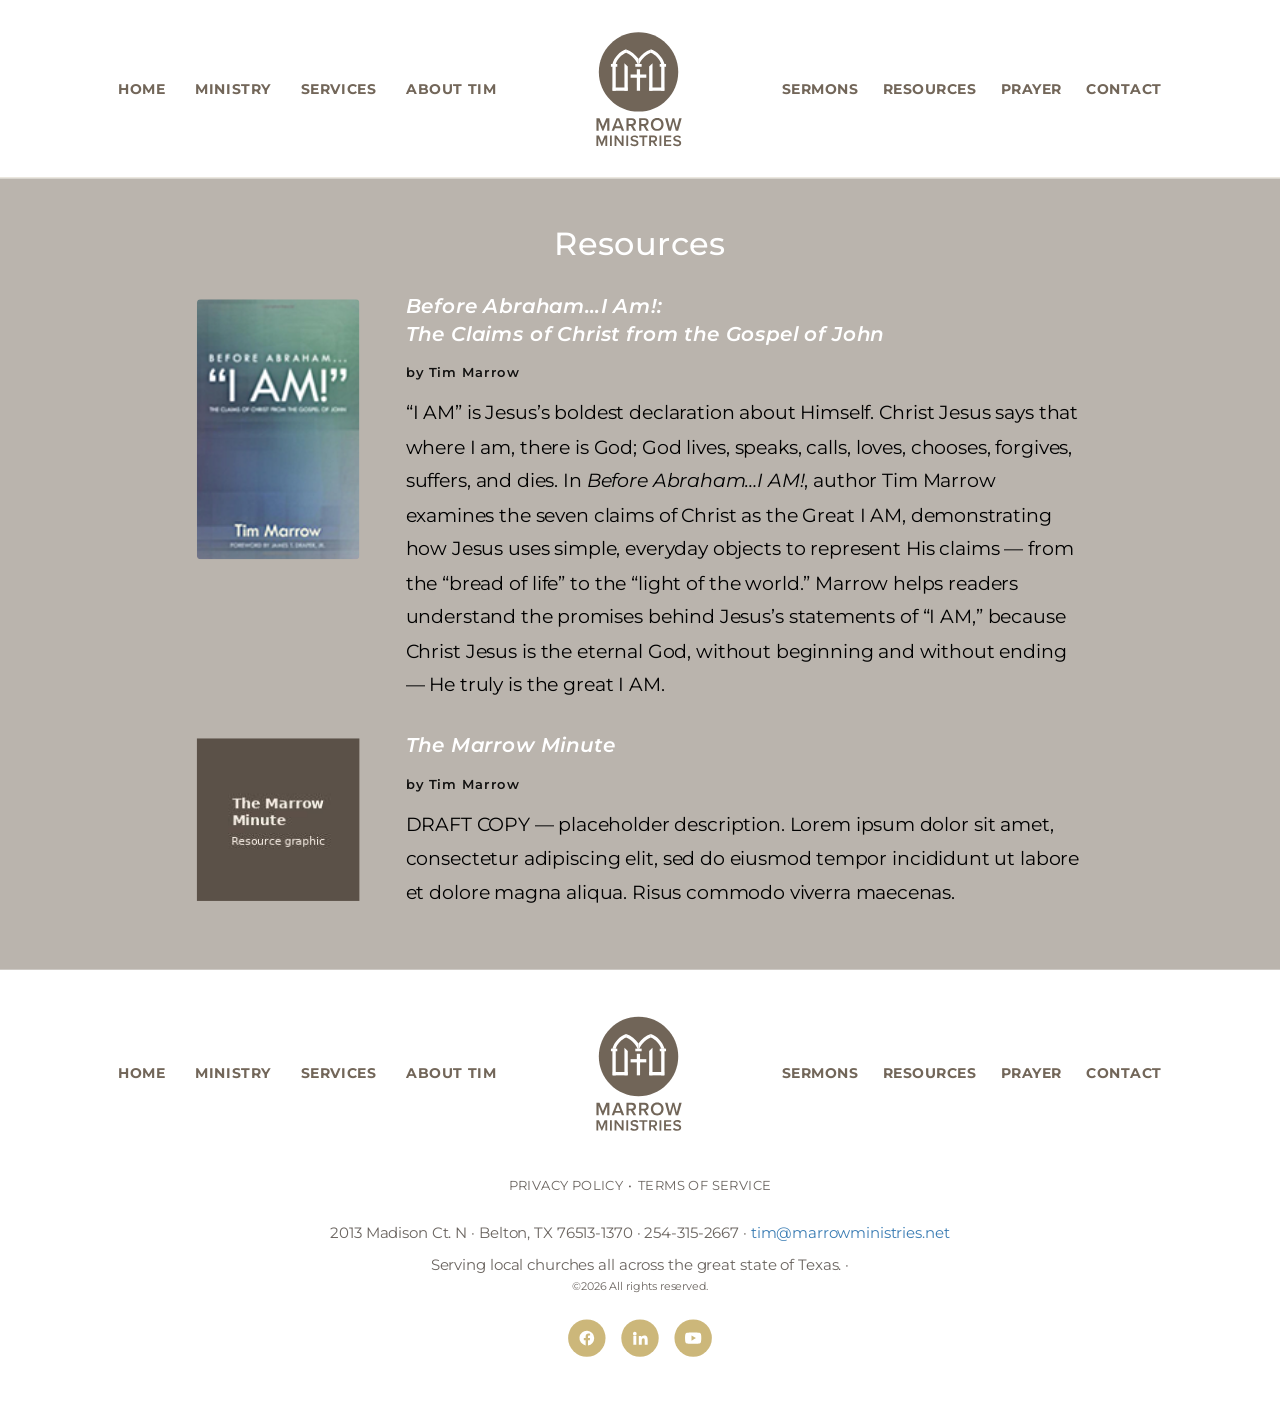
==== resources.html @ bd13e9b0 "Initial commit" ====
<!DOCTYPE html>
<html lang="en">
<head>
  <meta charset="UTF-8">
  <meta name="viewport" content="width=device-width, initial-scale=1.0">

  <!-- ==========================================================
       SEO: Title & meta description
       DRAFT — refine once Dr. Marrow's copy revisions are in hand
       ========================================================== -->
  <title>Resources | Marrow Ministries</title>
  <meta name="description" content="Books and teaching resources from Dr. Tim Marrow, including Before Abraham...I AM!: The Claims of Christ from the Gospel of John.">
  <link rel="canonical" href="https://www.marrowministries.net/resources.html">

  <!-- Open Graph / social sharing -->
  <meta property="og:type" content="website">
  <meta property="og:title" content="Resources | Marrow Ministries">
  <meta property="og:description" content="Books and teaching resources from Dr. Tim Marrow, including Before Abraham...I AM!: The Claims of Christ from the Gospel of John.">
  <meta property="og:url" content="https://www.marrowministries.net/resources.html">
  <meta property="og:image" content="https://www.marrowministries.net/images/hero-bg.jpg">
  <meta property="og:locale" content="en_US">
  <meta name="twitter:card" content="summary_large_image">

  <!-- Favicons -->
  <link rel="icon" href="images/favicon-32.png" sizes="32x32" type="image/png">
  <link rel="icon" href="images/favicon-16.png" sizes="16x16" type="image/png">
  <link rel="apple-touch-icon" href="images/apple-touch-icon.png">
  <link rel="icon" href="images/favicon-512.png" sizes="512x512" type="image/png">

  <!-- Fonts -->
  <link rel="preconnect" href="https://fonts.googleapis.com">
  <link rel="preconnect" href="https://fonts.gstatic.com" crossorigin>
  <link href="https://fonts.googleapis.com/css2?family=Montserrat:ital,wght@0,400;0,500;0,600;0,700;0,800;1,400;1,500;1,600&display=swap" rel="stylesheet">

  <link rel="stylesheet" href="css/styles.css">
</head>
<body>

  <a class="skip-link" href="#main-content">Skip to main content</a>

  <div id="scale-outer">
  <div id="scale-inner">

  <!-- ==========================================================
       Header / Navigation
       ========================================================== -->
  <header class="site-header">
    <div class="header-inner">
      <nav class="primary-nav nav-left" aria-label="Primary navigation">
        <ul class="nav-list nav-list-left">
          <li><a href="index.html#main-content">Home</a></li>
          <li><a href="index.html#ministry">Ministry</a></li>
          <li><a href="index.html#services">Services</a></li>
          <li><a href="index.html#about-tim">About Tim</a></li>
        </ul>
      </nav>

      <a href="index.html" class="logo" aria-label="Marrow Ministries home">
        <img src="images/logo-mark.svg" alt="Marrow Ministries logo" width="90" height="120">
      </a>

      <nav class="primary-nav nav-right" aria-label="Secondary navigation">
        <ul class="nav-list nav-list-right">
          <li><a href="sermons.html">Sermons</a></li>
          <li><a href="resources.html" aria-current="page">Resources</a></li>
          <li><a href="index.html#prayer">Prayer</a></li>
          <li><a href="index.html#contact">Contact</a></li>
        </ul>
      </nav>

      <button class="hamburger" id="menuToggle" aria-label="Open menu" aria-expanded="false" aria-controls="mobileNav">
        <span></span><span></span><span></span>
      </button>
    </div>

    <nav class="mobile-nav" id="mobileNav" aria-label="Mobile navigation">
      <a href="index.html#main-content">Home</a>
      <a href="index.html#ministry">Ministry</a>
      <a href="index.html#services">Services</a>
      <a href="index.html#about-tim">About Tim</a>
      <a href="sermons.html">Sermons</a>
      <a href="resources.html">Resources</a>
      <a href="index.html#prayer">Prayer</a>
      <a href="index.html#contact">Contact</a>
    </nav>
  </header>

  <main id="main-content">

    <!-- ==========================================================
         Resources Archive
         ========================================================== -->
    <section class="resources">
      <div class="container">
        <h1>Resources</h1>

        <div class="resource-list">
          <article class="resource-item">
            <img src="images/resource-before-abraham.png" alt="Book cover for Before Abraham...I AM! The Claims of Christ from the Gospel of John by Tim Marrow" width="165" height="264" class="resource-item-book">
            <div>
              <h3>Before Abraham&hellip;I Am!:<br>The Claims of Christ from the Gospel of John</h3>
              <p class="resource-author">by Tim Marrow</p>
              <p>&ldquo;I AM&rdquo; is Jesus&rsquo;s boldest declaration about Himself. Christ Jesus says that where I am, there is God; God lives, speaks, calls, loves, chooses, forgives, suffers, and dies. In <em>Before Abraham&hellip;I AM!</em>, author Tim Marrow examines the seven claims of Christ as the Great I AM, demonstrating how Jesus uses simple, everyday objects to represent His claims &mdash; from the &ldquo;bread of life&rdquo; to the &ldquo;light of the world.&rdquo; Marrow helps readers understand the promises behind Jesus&rsquo;s statements of &ldquo;I AM,&rdquo; because Christ Jesus is the eternal God, without beginning and without ending &mdash; He truly is the great I AM.</p>
            </div>
          </article>

          <article class="resource-item">
            <img src="images/resource-marrow-minute.jpg" alt="Placeholder graphic — The Marrow Minute resource series" width="165" height="165" class="resource-item-square">
            <div>
              <h3>The Marrow Minute</h3>
              <p class="resource-author">by Tim Marrow</p>
              <p>DRAFT COPY &mdash; placeholder description. Lorem ipsum dolor sit amet, consectetur adipiscing elit, sed do eiusmod tempor incididunt ut labore et dolore magna aliqua. Risus commodo viverra maecenas.</p>
            </div>
          </article>
        </div>
      </div>
    </section>

  </main>

  <!-- ==========================================================
       Footer
       ========================================================== -->
  <footer class="site-footer">
    <div class="footer-inner">
      <nav class="primary-nav nav-left" aria-label="Footer primary navigation">
        <ul class="nav-list nav-list-left">
          <li><a href="index.html#main-content">Home</a></li>
          <li><a href="index.html#ministry">Ministry</a></li>
          <li><a href="index.html#services">Services</a></li>
          <li><a href="index.html#about-tim">About Tim</a></li>
        </ul>
      </nav>

      <a href="index.html" class="logo" aria-label="Marrow Ministries home">
        <img src="images/logo-mark.svg" alt="Marrow Ministries logo" width="90" height="120">
      </a>

      <button class="hamburger footer-hamburger" aria-label="Open menu" aria-expanded="false" aria-controls="mobileNav">
        <span></span><span></span><span></span>
      </button>

      <nav class="primary-nav nav-right" aria-label="Footer secondary navigation">
        <ul class="nav-list nav-list-right">
          <li><a href="sermons.html">Sermons</a></li>
          <li><a href="resources.html" aria-current="page">Resources</a></li>
          <li><a href="index.html#prayer">Prayer</a></li>
          <li><a href="index.html#contact">Contact</a></li>
        </ul>
      </nav>
    </div>

    <div class="footer-legal">
      <a href="privacy-policy.html">Privacy Policy</a>
      <a href="terms-of-service.html">Terms of Service</a>
    </div>

    <p class="footer-address">2013 Madison Ct. N &middot; Belton, TX 76513-1370 &middot; 254-315-2667 &middot; <a href="mailto:tim@marrowministries.net">tim@marrowministries.net</a></p>
    <p class="footer-tagline">Serving local churches all across the great state of Texas. &middot; <span class="footer-copyright">&copy;2026 All rights reserved.</span></p>

    <div class="footer-social">
      <a href="#" aria-label="Marrow Ministries on Facebook">
        <svg viewBox="0 0 24 24" aria-hidden="true"><path d="M22 12a10 10 0 1 0-11.6 9.9v-7H7.9V12h2.5V9.8c0-2.5 1.5-3.9 3.8-3.9 1.1 0 2.2.2 2.2.2v2.4h-1.2c-1.2 0-1.6.8-1.6 1.6V12h2.8l-.4 2.9h-2.4v7A10 10 0 0 0 22 12Z"/></svg>
      </a>
      <a href="#" aria-label="Marrow Ministries on LinkedIn">
        <svg viewBox="0 0 24 24" aria-hidden="true"><path d="M4.98 3.5a2.5 2.5 0 1 1 0 5 2.5 2.5 0 0 1 0-5ZM3 9h4v12H3V9Zm7 0h3.8v1.7h.05c.53-1 1.83-2.05 3.77-2.05 4.03 0 4.78 2.66 4.78 6.12V21h-4v-5.6c0-1.34-.02-3.06-1.87-3.06-1.87 0-2.15 1.46-2.15 2.96V21h-4V9Z"/></svg>
      </a>
      <a href="#" aria-label="Marrow Ministries on YouTube">
        <svg viewBox="0 0 24 24" aria-hidden="true"><path d="M23 12s0-3.5-.45-5.15a2.9 2.9 0 0 0-2-2.05C18.9 4.3 12 4.3 12 4.3s-6.9 0-8.55.5a2.9 2.9 0 0 0-2 2.05C1 8.5 1 12 1 12s0 3.5.45 5.15c.25 1 1 1.75 2 2.05 1.65.5 8.55.5 8.55.5s6.9 0 8.55-.5a2.9 2.9 0 0 0 2-2.05C23 15.5 23 12 23 12ZM9.75 15.5v-7l6 3.5-6 3.5Z"/></svg>
      </a>
    </div>
  </footer>

  </div>
  </div>

  <script src="js/script.js"></script>
</body>
</html>
---- css/styles.css ----
/* ==========================================================================
   Marrow Ministries — Stylesheet
   Design tokens pulled from client-approved creative mockup
   ========================================================================== */

:root {
  /* Color palette — exact hex values extracted from client PSD */
  --color-white: #ffffff;
  --color-gold: #ccb77a;           /* Mission / Bio / Prayer / Contact backgrounds */
  --color-gold-dark: #b39f66;      /* hover state, derived */
  --color-taupe-dark: #9c948a;     /* Scripture quote banner background */
  --color-taupe-light: #bab4ad;    /* Resources section background */
  --color-brown: #726659;          /* Nav text, headings, logo (named "BRAND COLOR" in PSD) */
  --color-brown-dark: #574d42;     /* derived darker shade for headings/hover */
  --color-text: #3a3530;
  --color-text-muted: #6b6560;
  --color-text-on-dark: #f5f2ec;
  --color-link: #3b7db4;
  --color-border: #e6e0d6;

  /* Typography */
  --font-display: 'Montserrat', 'Helvetica Neue', Arial, sans-serif;
  --font-body: 'Montserrat', 'Helvetica Neue', Arial, sans-serif;

  /* Spacing scale */
  --space-xs: 0.5rem;
  --space-sm: 1rem;
  --space-md: 1.5rem;
  --space-lg: 2.5rem;
  --space-xl: 4rem;
  --space-2xl: 6rem;

  /* Layout */
  --max-width: 1300px; /* matches PSD canvas width exactly — all measurements map 1:1 */
  --radius-sm: 4px;
  --radius-md: 8px;
}

/* ==========================================================================
   Reset & Base
   ========================================================================== */

*, *::before, *::after {
  box-sizing: border-box;
}

html {
  scroll-behavior: smooth;
}

@media (prefers-reduced-motion: reduce) {
  html {
    scroll-behavior: auto;
  }
  *, *::before, *::after {
    animation-duration: 0.01ms !important;
    animation-iteration-count: 1 !important;
    transition-duration: 0.01ms !important;
  }
}

body {
  margin: 0;
  font-family: var(--font-body);
  color: var(--color-text);
  background-color: var(--color-cream);
  line-height: 1.65;
  -webkit-font-smoothing: antialiased;
}

/* ==========================================================================
   PDF-style whole-page scaling
   The entire page is built fixed-width at 1300px (the PSD's exact design
   width). Rather than individual elements reflowing/resizing independently
   at different rates (which caused drift between elements), the whole
   #scale-inner block scales as a single rigid unit via JS-driven
   transform: scale() — exactly like zooming a PDF page. Every element's
   position and size relative to every other element is mathematically
   guaranteed to stay identical at any zoom level. #scale-outer's height is
   kept in sync via JS so the page's scrollbar matches the visual result.
   Below 768px, JS disables this and the mobile-specific CSS takes over.
   ========================================================================== */

#scale-outer {
  position: relative;
  overflow-x: hidden;
}

#scale-inner {
  position: absolute;
  top: 0;
  left: 50%;
  width: 1300px;
  transform-origin: top center;
}

img {
  max-width: 100%;
  display: block;
}

a {
  color: var(--color-link);
  text-decoration: none;
}

a:hover {
  text-decoration: underline;
}

/* Visible keyboard focus for accessibility */
a:focus-visible,
button:focus-visible,
input:focus-visible,
textarea:focus-visible {
  outline: 3px solid var(--color-brown);
  outline-offset: 2px;
}

h1, h2, h3, h4 {
  font-family: var(--font-display);
  font-weight: 600;
  margin: 0;
  color: var(--color-brown-dark);
}

.container {
  width: 1300px; /* fixed — matches PSD design width exactly, does not scale.
    All sections use this same fixed width for full consistency across the page. */
  margin: 0 auto;
  padding: 0 120px; /* exact PSD side margins, matching header/hero */
  box-sizing: border-box;
}

.bio .container {
  padding: 0 200px; /* increased further per client request, to squeeze the
    copy into a narrower column than the standard page margins */
}

.visually-hidden {
  position: absolute;
  width: 1px;
  height: 1px;
  overflow: hidden;
  clip: rect(0 0 0 0);
  white-space: nowrap;
}

.skip-link {
  position: absolute;
  left: -9999px;
  top: 0;
  background: var(--color-brown-dark);
  color: var(--color-white);
  padding: var(--space-sm) var(--space-md);
  z-index: 1000;
}

.skip-link:focus {
  left: var(--space-sm);
  top: var(--space-sm);
}

/* ==========================================================================
   Buttons & Links
   ========================================================================== */

.btn {
  display: inline-flex; /* was inline-block — switched so text can be reliably
    vertically centered within the new fixed height */
  align-items: center;
  justify-content: center;
  height: 2.5rem; /* explicit, guaranteed height per client request — no longer
    dependent on padding+line-height math, which can vary slightly by browser */
  font-family: var(--font-body);
  font-weight: 600;
  font-size: 0.95rem;
  letter-spacing: 0.03em;
  text-transform: uppercase;
  padding: 0 2em; /* vertical padding removed — height is now fixed and text is
    centered via flex; horizontal padding retained */
  border-radius: 0; /* square corners, no rounding, per client request */
  border: 1px solid var(--color-brown-dark); /* reduced 50% from 2px, per client request */
  color: var(--color-brown-dark);
  background: transparent;
  transition: background-color 0.2s ease, color 0.2s ease;
  cursor: pointer;
  text-decoration: none;
}

.btn:hover {
  background-color: var(--color-brown-dark);
  color: var(--color-white);
  text-decoration: none;
}

.sermons .btn {
  border-color: var(--color-taupe-light); /* matches the Resources section's
    background color exactly, per client request — scoped to Sermons only */
  color: var(--color-taupe-light);
}

.sermons .btn:hover {
  background-color: var(--color-taupe-light); /* matches the Resources section's
    background color exactly, per client request — scoped to Sermons only,
    Resources' own button keeps the standard hover color */
  color: var(--color-white); /* per client request — was taupe-on-taupe (low
    contrast), now switches to white on hover for visibility */
}

.btn-solid {
  background-color: var(--color-brown-dark);
  color: var(--color-white);
}

.btn-solid:hover {
  background-color: var(--color-brown);
  color: var(--color-white);
}

.link-underline {
  color: var(--color-link);
  font-size: 1rem; /* explicit — restores the smaller-than-body-copy size it had
    before, when it inherited a smaller default from sitting outside the paragraph */
  font-weight: 600;
  display: inline-block; /* wraps as one atomic unit to its own line if it doesn't
    fit, rather than breaking mid-phrase across two lines, per client request */
  white-space: nowrap;
}

.link-underline::after {
  content: " >>"; /* per client request — underline removed, color alone now
    communicates the link, arrow reinforces it */
}

/* ==========================================================================
   Header / Navigation
   ========================================================================== */

.site-header {
  position: sticky;
  top: 0;
  z-index: 500;
  background: var(--color-white);
  border-bottom: 1px solid var(--color-border);
}

.header-inner {
  width: 1300px; /* fixed — matches PSD design width exactly, does not scale */
  margin: 0 auto;
  display: flex;
  align-items: flex-start; /* precise top-alignment — replaces "center" so nav text
    can be positioned to align its visual bottom with the logo icon's building
    shape, not just centered generically within the row */
  justify-content: center;
  column-gap: 100px; /* exact PSD gap flanking the logo, both sides — fixed, no scaling */
  padding: 29.5px 120px; /* exact PSD side margins; top/bottom recalculated so total
    header height is exactly 180px (2.5in at 72dpi), matching the scripture section depth */
}

.primary-nav {
  flex-shrink: 0;
}

.nav-list {
  display: flex;
  justify-content: space-between; /* self-distributing — matches PSD's flush-outer,
                                      equal-inner-gap pattern regardless of rendered text width */
  list-style: none;
  margin: 0;
  padding: 0;
  margin-top: 47.45px; /* calculated so nav text's visual bottom (baseline — no
    descenders in any nav word) aligns with the bottom of the white building/M
    shape inside the logo's circle (not the full circle), per PSD verification:
    building shape bottom sits at content-box y=61px, Montserrat Bold's ascent
    metric places baseline ~13.55px into a line-height:1 box, so top offset =
    61 - 13.55 = 47.45px. Reverted back to this calculated baseline. */
  flex-shrink: 0;
}

.nav-list-left {
  width: 384px; /* exact PSD span: HOME start to ABOUT TIM end — fixed, no scaling */
}

.nav-list-right {
  width: 386px; /* exact PSD span: SERMONS start to CONTACT end — fixed, no scaling */
}

.primary-nav a {
  font-size: 14px; /* exact PSD size — fixed, no scaling */
  font-weight: 700; /* Montserrat Bold, per PSD font embed */
  letter-spacing: 0.05em; /* exact PSD tracking: 50/1000em */
  text-transform: uppercase;
  color: var(--color-brown);
  white-space: nowrap;
  line-height: 1; /* was inheriting body's 1.65 — that inflated line-box made
    precise vertical alignment against the logo unpredictable */
}

.primary-nav a:hover,
.primary-nav a:focus-visible {
  color: var(--color-brown-dark);
  text-decoration: none;
  border-bottom: 2px solid var(--color-gold);
}

.logo {
  display: flex;
  align-items: center;
  color: var(--color-brown);
  flex-shrink: 0;
}

.logo img {
  width: 90px; /* exact PSD size — fixed, no scaling */
  height: 121px; /* explicit, not auto — locks to the true PSD raster ratio (90:121)
    rather than the SVG's own slightly different native ratio */
  flex-shrink: 0;
}

.hamburger {
  display: none;
  background: none;
  border: none;
  cursor: pointer;
  padding: var(--space-xs);
  flex-direction: column;
  gap: 5px;
}

.hamburger span {
  display: block;
  width: 26px;
  height: 2px;
  background-color: var(--color-brown-dark);
  transition: transform 0.2s ease, opacity 0.2s ease;
}

.mobile-nav {
  display: none;
  flex-direction: column;
  background: var(--color-white);
  border-top: 1px solid var(--color-border);
}

.mobile-nav a {
  display: block;
  padding: var(--space-sm) var(--space-lg);
  font-size: 0.875rem;
  font-weight: 700;
  letter-spacing: 0.05em;
  text-transform: uppercase;
  color: var(--color-brown);
  border-bottom: 1px solid var(--color-border);
}

.mobile-nav.is-open {
  display: flex;
}

/* ==========================================================================
   Hero
   ========================================================================== */

.hero {
  position: relative;
  width: 1300px; /* fixed — matches PSD design width exactly, does not scale */
  height: 621px; /* fixed — exact PSD hero height, recalculated after header
    correction (scripture section starts at PSD y=801; 801 - 180 header = 621) */
  overflow: hidden;
  background-color: var(--color-brown-dark);
}

.hero-bg {
  position: absolute;
  inset: 0;
  width: 100%;
  height: 100%;
  object-fit: cover;
}

.hero-tagline {
  position: absolute;
  top: 21px; /* reduced 30% from exact PSD position (30px) per client request */
  left: 50%;
  transform: translateX(-50%);
  width: 100%;
  text-align: center;
  color: var(--color-white);
  font-size: 19.37px; /* PSD size (11.82px) increased 40%, then 30%, then reduced 10% per client request — fixed, no scaling */
  font-weight: 600; /* Montserrat SemiBold, per client request */
  letter-spacing: 0.05em; /* PSD tracking: 50/1000 em */
  text-transform: uppercase;
  margin: 0;
  white-space: nowrap;
}

.hero-title {
  position: absolute;
  bottom: 0; /* sits flush on the bottom edge of the hero image */
  left: 50%;
  transform: translateX(-50%) translateY(30.7px); /* fixed px — corrects for Montserrat's
    reserved descender space (25.1% of font-size) minus the 1.25rem client-tuned nudge,
    computed once at the fixed 202px font-size rather than a live formula */
  width: 100%;
  box-sizing: border-box;
  padding: 0 120px; /* matches header's exact PSD side margins — fixed, no scaling */
  text-align: center;
  font-size: 202px; /* exact PSD rendered size — fixed, no scaling */
  font-weight: 800; /* Montserrat ExtraBold, per PSD */
  color: var(--color-white);
  opacity: 0.3; /* exact PSD layer opacity: 30% */
  letter-spacing: -0.05em; /* PSD tracking: -50/1000 em */
  word-spacing: -0.0723em; /* reduces the "Acts"-to-"20:24" word gap by 30%, calculated from
    Montserrat ExtraBold's actual space-glyph width (0.291em) — letter-spacing alone affects
    inter-letter tracking uniformly and doesn't independently target the wider word gap */
  margin: 0;
  line-height: 1;
}

/* Manual per-character kerning overrides for "Acts 20:24" — letter-spacing applies
   uniformly to every pair, so these target only the specific gaps flagged as
   too tight or too loose, layered on top of the base -0.05em tracking above.
   Values are a first pass — expect iteration once seen in the browser. */
.ks-loosen {
  margin-right: 0.04em; /* loosens "c-t" and "t-s" within "Acts" — base -0.05em
    was causing overlap; this nets to about -0.01em so the letters just barely touch */
}

.ks-loosen-colon {
  margin-right: 0.025em; /* increases the ":"-to-"2" gap by 50% over base tracking
    (nets to about -0.025em, half as tight as the default -0.05em) */
}

.ks-double-0-colon {
  margin-right: 0.0111em; /* doubles the "0"-to-":" gap — measured from actual Montserrat
    ExtraBold glyph geometry: natural gap (letter-spacing:0) is 0.0611em, base -0.05em
    tracking brings it to 0.0111em (~2.24px at 1300px+), this adds enough to reach
    0.0222em (~4.49px), exactly double */
}

/* ==========================================================================
   Quote Banner
   ========================================================================== */

.quote-banner {
  background-color: var(--color-taupe-dark);
  color: var(--color-white);
  text-align: center;
  width: 1300px; /* fixed — matches PSD design width exactly, does not scale */
  height: 180px; /* fixed — matches header height exactly (2.5in at 72dpi), per client request */
  margin: 0 auto;
  padding: 0 120px; /* side margins only; vertical space is now managed by flex centering below */
  box-sizing: border-box;
  display: flex;
  flex-direction: column;
  justify-content: center; /* content is centered within the fixed 180px height —
    next step is fitting the quote/signoff text to sit well within this space */
  overflow: hidden; /* prevents content from visually breaking out of the fixed height
    if it doesn't yet fit — flag if you see anything clipped so we can resize the text */
}

.quote-banner blockquote {
  margin: 0 auto;
  margin-bottom: 6px; /* tightened significantly so the signoff sits snug under the
    last line of the quote, rather than a full line-space away — adjust further if needed */
  max-width: none; /* text flows to the page's left/right padding, not a narrower column */
  font-family: var(--font-display);
  font-style: italic; /* Montserrat Regular Italic, per PSD */
  font-weight: 400;
  font-size: 24.38px; /* exact PSD size — fixed, no scaling */
  line-height: 1.2; /* PSD: auto leading (Photoshop's auto = 120% of font-size) */
}

.quote-banner blockquote p {
  margin: 0; /* eliminates the browser's default paragraph margin (~24px), which
    would otherwise sit between the quote and signoff on top of the margin-bottom
    set above */
}

.quote-banner cite {
  display: block;
  font-family: var(--font-body);
  font-style: normal;
  font-weight: 600; /* Montserrat SemiBold, per PSD */
  font-size: 15.23px; /* exact PSD size — fixed, no scaling */
  color: #000000; /* per PSD: black */
  letter-spacing: normal;
}

/* ==========================================================================
   Photo Strip
   ========================================================================== */

.photo-strip {
  display: grid;
  grid-template-columns: repeat(6, 1fr); /* fr units mathematically guarantee zero
    gap between cells — no rounding math or overlap hacks needed, unlike the
    flexbox + negative-margin approach this replaces, which wasn't reliable */
  width: 1300px; /* matches every other section's width exactly — this was the
    real cause of the white strip at the far left/right: the previous version
    was 1291px, centered, leaving a 4.5px gap on each side */
  height: 216px; /* explicit height on the container itself — this was missing
    after switching from flexbox to grid, leaving row height to implicit
    auto-sizing rather than a hard constraint */
  gap: 0;
  margin: 0 auto;
  font-size: 0;
  line-height: 0;
}

.photo-strip img {
  width: 100%; /* fills its grid cell exactly (~216.7px) — the ~0.3% difference
    from a perfect 216px square is not visually perceptible */
  height: 216px;
  object-fit: cover;
  display: block;
}

/* ==========================================================================
   Mission Section
   ========================================================================== */

.mission {
  background-color: var(--color-gold);
  color: var(--color-brown-dark);
  text-align: center;
  width: 1300px; /* fixed — matches every other section exactly, no scaling */
  margin: 0 auto;
  padding: 51.29px 120px 60px; /* both edges corrected to measure to the true
    VISIBLE text boundary, not the invisible line-box edge. Top: Montserrat's
    ascent sits ~8.71px above cap-height even at line-height:1. Bottom: the
    explicit 34px leading exceeds the emphasis text's natural font metrics
    (26.82px at 22px font-size) by 7.18px, half of which (3.59px) sits below
    the visible descender before reaching the box edge. Both now measure a
    true, consistent 60px to the actual visible text in each direction. */
  box-sizing: border-box;
}

.mission h2 {
  color: var(--color-white);
  font-size: 32.5px; /* exact PSD: 32.5pt at 72dpi */
  font-weight: 500; /* Montserrat Medium, per PSD */
  line-height: 1; /* was inheriting the page's 1.65 default, which added roughly
    10-11px of invisible space above the visible "M" on top of the 60px padding —
    this is very likely why top and bottom looked asymmetric despite equal
    padding values; the paragraph below already had a tight explicit line-height */
  margin-bottom: 20.18px; /* visually corrected: raw PSD gap is 32px, recalculated
    against the corrected 19pt/34.53pt body copy specs. Accounts for h2's ~1px
    invisible space below its own baseline (line-height:1) and the body
    paragraph's ~10.8px invisible space above its own cap-height */
}

.mission p {
  color: #000000; /* exact PSD: black — was inheriting the section's brown-dark default */
  max-width: none; /* was capped at 800px — now spans the full standardized
    120px margins, matching every other section's text width */
  margin: 0 auto 19.09px; /* visually corrected against the updated 19pt/34.53pt
    specs — original PSD design has both paragraphs in one continuous text block
    sharing the same leading, with a blank line between them, so the intended
    visible gap is one full 34.53px leading. Accounts for this paragraph's ~5.7px
    invisible space below its descender and the emphasis paragraph's ~9.75px
    invisible space above its cap-height */
  font-size: 20px; /* backed off from 21px to test readability at Regular weight, per client request */
  font-weight: 400; /* testing Montserrat Regular for comparison against Medium,
    per client request — PSD's Character panel does say "Regular" for this text */
  line-height: 34.53px; /* corrected exact PSD leading: 34.53pt at 72dpi —
    same value used for both this paragraph and the emphasis line below,
    regardless of their different font sizes */
}

.mission p.emphasis {
  color: var(--color-white); /* exact PSD: white */
  font-size: 22px; /* exact PSD: 22pt Montserrat Medium */
  font-weight: 500; /* Montserrat Medium */
  line-height: 34.53px; /* corrected exact PSD leading: 34.53pt at 72dpi, same as the paragraph above */
}

.mission p:last-child {
  margin-bottom: 0;
}

/* ==========================================================================
   Areas of Service
   ========================================================================== */

.services {
  position: relative;
  padding: 51.29px 0 70px; /* top corrected for the headline cap-height offset
    (all section headings share Mission's 32.5px Medium/line-height:1 typography);
    bottom set to a direct 65px per client request — intentionally breaking from
    the font-metric-corrected 60px-visible standard used elsewhere, for this
    section only */
  text-align: center;
  overflow: hidden;
}

.bio::before {
  content: "";
  position: absolute;
  right: -39px; /* exact PSD: logo bleeds 39px past the canvas's right edge */
  top: -452px; /* pushes the graphic upward into the preceding Areas of Service
    section by 452px — exact PSD proportion (74% of the logo's 612px height
    sits above the section boundary, 26% below it) */
  width: 613px; /* exact PSD size — was 420px, noticeably smaller than intended */
  height: 612px;
  background-image: url("../images/watermark-logo.png");
  background-size: contain;
  background-repeat: no-repeat;
  pointer-events: none;
  z-index: 0;
}

.services .container {
  position: relative;
  z-index: 1;
}

.services h2 {
  color: var(--color-brown); /* confirmed exact PSD fill (#726659) — was inheriting
    the wrong dark brown from the global heading reset */
  font-size: 32.5px; /* confirmed via consistent PSD engine data across all section
    headings — same 32.5pt Montserrat Medium spec as Mission's verified heading */
  font-weight: 500; /* Montserrat Medium — was inheriting global h1-h4 default of 600 */
  margin-bottom: 17.52px; /* font-metric corrected: exact PSD gap is 29px, minus
    h2's ~1.04px invisible space below baseline and the body copy's ~10.44px
    invisible space above its cap-height */
  line-height: 1; /* matches Mission section fix — removes inherited 1.65
    line-height which added invisible space above the visible cap-height */
}

.services-intro {
  max-width: none; /* now spans the full standardized 120px margins, per client request */
  margin: 0 auto 33.92px; /* font-metric corrected: exact PSD gap to the first
    service item is 39px, minus this paragraph's own ~5.08px invisible trailing
    space (line-height exceeds natural font metrics). The first service item's
    visual top is dominated by its 140px image, which has no invisible
    font-metric offset of its own, so no second-side correction is needed —
    same methodology as the Mission section's copy-to-emphasis gap */
  color: #000000; /* solid black — was still on the old muted gray from before the
    site-wide black pass, which made it visually read as a lighter weight even
    though font-weight:400 was already correct */
  font-size: 20px; /* standardized site-wide body copy spec, confirmed with Mission */
  font-weight: 400; /* Montserrat Regular, confirmed standard for all body copy */
  line-height: 34.53px; /* matches Mission's exact leading */
}

.service-list {
  max-width: 900px;
  margin: 0 auto;
  padding: 0 1.5rem; /* additional indent for just this list, beyond the page's
    standard margins, per client request */
  text-align: left;
  display: flex;
  flex-direction: column;
  gap: 20px; /* reduced 50% from 40px per client request — also shortens the
    section overall (saves 100px total across the 5 gaps between 6 items) */
}

.service-item {
  display: grid;
  grid-template-columns: 165px 1fr;
  gap: 2rem; /* increased 0.5rem from the standard --space-md (1.5rem), per client request */
  align-items: flex-start; /* was center — now top-aligns image and text so the
    headline's cap-height can be precisely matched to the image's top edge */
}

.service-item img {
  width: 165px; /* increased from 140px to match the actual PSD image box size, per client request */
  height: 165px;
  object-fit: cover;
  border-radius: 0; /* square corners, no rounding, per client request */
}

.service-item h3 {
  font-size: 1.15rem;
  color: var(--color-brown); /* already exactly #726659 — the confirmed PSD logo/brand color */
  line-height: 1; /* tightened to minimize invisible line-box space above the cap-height */
  margin-top: -2.93px; /* font-metric correction: pulls the headline's visible
    cap-height flush with the image's top edge — without this, Montserrat's
    ascent metric (which reserves room for accents) leaves ~4.93px of invisible
    space above the cap-height even at line-height:1, same issue found in the
    Mission section headline */
  margin-bottom: 6px; /* headline-to-copy gap reduced 25% from 8px, per client request */
}

.service-item p {
  margin: 0;
  color: #000000; /* solid black, per client request for all body copy */
  font-size: 20px; /* standardized site-wide body copy spec, confirmed with Mission */
  font-weight: 400; /* Montserrat Regular, confirmed standard for all body copy */
  line-height: 34.53px; /* matches Mission's exact leading */
}

/* ==========================================================================
   Bio Section
   ========================================================================== */

.bio {
  position: relative; /* needed so the straddling watermark below (::before, with
    a negative top offset) can extend upward into the preceding Areas of Service
    section correctly */
  background-color: var(--color-gold);
  color: var(--color-brown-dark);
  text-align: center;
  padding: 75px 0 98.86px; /* top increased to 75px per client request — Bio starts
    with the circular photo, not text, so no font-metric offset applies there. Bottom is the
    font-metric-corrected 54.92px increased 80% per client request, breaking
    from the site-wide standard intentionally for this section */
}

.bio-photo {
  width: 199px; /* corrected to exact PSD size — was 180px, smaller than intended */
  height: 199px;
  border-radius: 50%;
  object-fit: cover;
  margin: 0 auto 28.41px; /* increased 40% from the font-metric-corrected 20.29px,
    per client request */
}

.bio h2 {
  color: var(--color-white);
  font-size: 32.5px; /* confirmed via consistent PSD engine data across all section
    headings — same 32.5pt Montserrat Medium spec as Mission's verified heading */
  font-weight: 500; /* Montserrat Medium — was inheriting global h1-h4 default of 600 */
  margin-bottom: 17.52px; /* font-metric corrected — same calculation as Areas of
    Service's headline-to-body gap, per client request to match that spacing */
  line-height: 1; /* matches Mission section fix — removes inherited 1.65
    line-height which added invisible space above the visible cap-height */
}

.bio-intro {
  color: #000000; /* solid black, per client request for all body copy */
  max-width: none; /* now spans the full standardized 120px margins, per client request */
  margin: 0 auto 18.56px; /* font-metric corrected — same calculation as the
    copy-to-subhead gap below, per client request */
  font-size: 20px; /* updated to match Mission's finalized 20px Regular spec */
  font-weight: 400; /* Montserrat Regular — matching Mission's finalized weight, per client request */
  line-height: 34.53px; /* matches Mission's exact leading */
}

.bio-subhead {
  font-family: var(--font-body);
  font-weight: 500; /* Montserrat Medium, per client request */
  font-size: 20px; /* matches body copy size, per client request */
  letter-spacing: 0.005em; /* closed from 0.12em to ~5 tracking, per client request */
  color: var(--color-white); /* already correct */
  line-height: 1; /* tight, for precise font-metric-corrected spacing below */
  margin-bottom: var(--space-sm);
  margin-top: 0; /* gap is now controlled entirely by the preceding element's
    margin-bottom, to avoid ambiguous margin-collapsing between siblings */
}

.bio-block {
  max-width: none; /* now spans the full standardized 120px margins, per client request */
  margin: 0 auto;
}

.bio-block p {
  color: #000000; /* solid black, per client request for all body copy */
  margin: 0 0 4px; /* reduced 75% from var(--space-sm)=16px — this is the space
    above each bullet, since every non-last paragraph is immediately followed
    by one, per client request */
  font-size: 20px; /* updated to match Mission's finalized 20px Regular spec */
  font-weight: 400; /* Montserrat Regular — matching Mission's finalized weight, per client request */
  line-height: 34.53px; /* matches Mission's exact leading */
}

.bio-block p.bio-bullet {
  color: var(--color-white); /* per PSD: white bullets — needs this higher-specificity
    selector to correctly override .bio-block p's black color rule */
  text-align: center; /* centers horizontally, matching PSD */
  font-size: 20px; /* matches surrounding body copy */
  line-height: 8.63px; /* reduced 75% from 34.53px — the full body-copy leading
    was excessive for a single standalone bullet character, per client request */
  margin: 0 0 4px; /* reduced 75% from var(--space-sm)=16px, per client request */
}

.bio-block p:last-child {
  margin-bottom: 18.56px; /* font-metric corrected gap before the NEXT subhead —
    same calculation as bio-intro's gap to the first subhead, per client request */
}

.bio-block:last-of-type p:last-child {
  margin-bottom: 0; /* the very last block has no following subhead — this lets
    the section's own standardized bottom padding be the only trailing space,
    now that the link list below has been removed entirely */
}

/* ==========================================================================
   Sermons Section
   ========================================================================== */

.sermons {
  padding: 51.29px 0 60px; /* standardized site-wide vertical rhythm — top corrected
    for the same headline cap-height offset found in Mission (all section headings
    share the same 32.5px Medium/line-height:1 typography); bottom set to flat 60px
    pending individual font-metric verification of each section's specific ending element */
  text-align: center;
}

.sermons h1,
.sermons h2 {
  color: var(--color-brown); /* confirmed exact PSD fill (#726659) — was inheriting
    the wrong dark brown from the global heading reset */
  font-size: 32.5px; /* confirmed via consistent PSD engine data across all section
    headings — same 32.5pt Montserrat Medium spec as Mission's verified heading */
  font-weight: 500; /* Montserrat Medium — was inheriting global h1-h4 default of 600 */
  margin-bottom: var(--space-md);
  line-height: 1; /* matches Mission section fix — removes inherited 1.65
    line-height which added invisible space above the visible cap-height */
}

.sermons-intro {
  max-width: none; /* now spans the full standardized 120px margins, per client request */
  margin: 0 auto 44.8px; /* matched to the exact gap between sermon items
    (.sermon-list gap), per client request for consistency */
  color: #000000; /* solid black, per client request for all body copy */
  text-align: center; /* was left — now centered, matching every other section's intro copy */
  font-size: 20px; /* corrected to match Mission's finalized spec (was still on old 19px) */
  font-weight: 400; /* Montserrat Regular, matching Mission's finalized weight (was Medium) */
  line-height: 34.53px; /* exact PSD leading, matching Mission */
}

.sermon-list {
  max-width: 900px;
  margin: 0 auto;
  display: flex;
  flex-direction: column;
  gap: 44.8px; /* reduced 30% from var(--space-xl)=64px, per client request */
}

.sermon-item {
  display: grid;
  grid-template-columns: 165px 1fr;
  gap: 2rem; /* matched to Areas of Service/Resources' exact image-to-copy gutter, per client request */
  text-align: left;
  align-items: start;
}

.sermon-item img {
  width: 165px; /* fixed, matches Areas of Service/Resources exactly, per client request */
  height: 165px;
  object-fit: cover; /* crops the 480x270 source proportionally into a square,
    same approach used for the photo bar and Areas of Service images */
  margin-top: 3.43px; /* font-metric correction: aligns the image's top edge with
    the eyebrow header's actual visible cap-height, same methodology used
    throughout the site */
  border-radius: 0; /* square corners, no rounding, per client request */
}

.sermon-item h3 {
  font-size: 20px; /* matched to the body copy size, per client request —
    was 1.15rem (18.4px) */
  font-weight: 500; /* Montserrat Medium — matched to the section headline's
    weight, per client request (was Bold/700) */
  color: var(--color-brown);
  margin-bottom: 4.8px; /* reduced 40% from var(--space-xs)=8px, per client
    request — applies to every sermon listing since this is a shared class */
}

.sermon-item .sermon-scripture {
  font-size: 1.105rem; /* increased 30% from 0.85rem as a first-pass proposal —
    let me know if you want it larger or smaller */
  font-style: italic;
  color: var(--color-text-muted);
  margin-bottom: 9.6px; /* reduced 40% from var(--space-sm)=16px, per client
    request — applies to every sermon listing since this is a shared class */
}

.sermon-item .sermon-meta {
  font-size: 0.8rem;
  font-weight: 600;
  letter-spacing: 0.04em;
  text-transform: uppercase;
  color: var(--color-text-muted);
  line-height: 1; /* tightened for precise font-metric-corrected alignment
    with the image beside it, same pattern used throughout the site */
  margin-bottom: 9.6px; /* reduced 40% from var(--space-sm)=16px, per client
    request — applies to every sermon listing since this is a shared class */
}

.sermon-item p {
  color: #000000; /* solid black, per client request for all body copy */
  margin: 0; /* removed the leftover var(--space-sm) bottom margin — it was
    originally spacing this paragraph from the separate "Watch the Sermon Now"
    link, which is now merged inside it and no longer needs that gap */
  font-size: 20px; /* was missing entirely — now matches Mission's finalized spec */
  font-weight: 400; /* was missing entirely — Montserrat Regular */
  line-height: 34.53px; /* was missing entirely — exact PSD leading, matching Mission */
}

.section-cta {
  margin-top: 44.8px; /* reduced 30% from var(--space-xl)=64px, per client
    request — applies to both the Sermons and Resources "View All" buttons,
    since they share this class */
}

/* ==========================================================================
   Resources Section
   ========================================================================== */

.resources {
  background-color: var(--color-taupe-light);
  color: var(--color-white);
  padding: 51.29px 0 60px; /* standardized site-wide vertical rhythm — top corrected
    for the same headline cap-height offset found in Mission (all section headings
    share the same 32.5px Medium/line-height:1 typography); bottom set to flat 60px
    pending individual font-metric verification of each section's specific ending element */
  text-align: center;
}

.resources h1,
.resources h2 {
  color: var(--color-white);
  font-size: 32.5px; /* confirmed via consistent PSD engine data across all section
    headings — same 32.5pt Montserrat Medium spec as Mission's verified heading */
  font-weight: 500; /* Montserrat Medium — was inheriting global h1-h4 default of 600 */
  margin-bottom: 32px; /* direct client-specified value */
  line-height: 1; /* matches Mission section fix — removes inherited 1.65
    line-height which added invisible space above the visible cap-height */
}

.resource-list {
  max-width: 900px;
  margin: 0 auto;
  display: flex;
  flex-direction: column;
  gap: 28.8px; /* reduced 70% from var(--space-2xl)=96px, per client request */
}

.resource-item img.resource-item-square {
  width: 165px; /* fixed, exact match to Areas of Service's image size — was
    inheriting width:100%, which stretched it to fill the 180px grid column */
  border-radius: 0; /* square corners, overriding the book cover's rounded-corner
    styling for this specific placeholder — higher specificity than the general
    .resource-item img rule, no !important needed */
}

.resource-item img.resource-item-book {
  width: 165px; /* fixed, matches the Marrow Minute placeholder's width — was
    inheriting width:100%, which stretched it to fill the 180px grid column.
    Height stays proportional (264px at this width), preserving the cover's
    true aspect ratio */
}

.resource-item {
  display: grid;
  grid-template-columns: 180px 1fr;
  gap: 2rem; /* matched to Areas of Service's exact image-to-copy gutter, per client request */
  text-align: left;
  align-items: start;
}

.resource-item img {
  width: 100%;
  height: auto; /* explicit, not relying on implicit default — ensures the image's
    natural vertical (portrait) proportions are always preserved rather than
    being forced into any container-driven height */
  margin-top: 6.9px; /* recalculated for the heading's new 28px line-height */
  border-radius: var(--radius-sm);
}

.resource-item h3 {
  font-family: var(--font-display);
  font-style: italic;
  color: var(--color-white);
  font-size: 1.3rem;
  line-height: 28px; /* direct client-specified value, per feedback that 20.72px
    was too tight for the two-line heading */
  margin-bottom: var(--space-xs);
}

.resource-item .resource-author {
  font-size: 0.85rem;
  font-weight: 600;
  letter-spacing: 0.04em;
  margin-bottom: 0.5rem; /* per client request */
  opacity: 0.9;
}

.resource-item p {
  margin: 0;
  opacity: 1;
  color: #000000; /* solid black, per client request for all body copy —
    was inheriting the section's white default, set for the taupe background */
  font-size: 19px; /* confirmed exact PSD match with Mission's body copy */
  font-weight: 400; /* Montserrat Regular — was still Medium (500), a leftover
    from before Mission's own body copy was changed to Regular; never updated
    to follow, per client request */
  line-height: 34.53px; /* exact PSD leading, matching Mission */
}

.resources .btn {
  border-color: var(--color-white);
  color: var(--color-white);
}

.resources .btn:hover {
  background-color: var(--color-white);
  color: var(--color-brown-dark);
}

/* ==========================================================================
   Prayer Section
   ========================================================================== */

.prayer {
  position: relative; /* needed so the straddling watermark below (::after, with
    a bottom offset extending past this section's own box) can render into the
    following Contact section without being clipped by Contact's own overflow:hidden */
  background-color: var(--color-white); /* corrected from gold — confirmed pure
    white via direct PSD pixel sampling */
  color: var(--color-brown-dark);
  text-align: center;
  padding: 51.29px 0 60px; /* standardized site-wide vertical rhythm — top corrected
    for the same headline cap-height offset found in Mission (all section headings
    share the same 32.5px Medium/line-height:1 typography); bottom set to flat 60px
    pending individual font-metric verification of each section's specific ending element */
}

.prayer::after {
  content: "";
  position: absolute;
  left: 8px; /* exact PSD position — sits just inside the left edge, no bleed */
  bottom: -520px; /* extends downward past this section's own box into the
    following Contact section — exact PSD proportion (85% of the logo's 612px
    height sits within Contact, 15% above it, within Prayer's own space) */
  width: 613px; /* exact PSD size */
  height: 612px;
  background-image: url("../images/watermark-logo.png");
  background-size: contain;
  background-repeat: no-repeat;
  pointer-events: none;
  z-index: 0;
}

.prayer h2 {
  color: var(--color-brown); /* corrected from white — confirmed exact PSD fill
    is #726659, and the section's background just changed from gold to white,
    which would have made white text invisible */
  font-size: 32.5px; /* confirmed via consistent PSD engine data across all section
    headings — same 32.5pt Montserrat Medium spec as Mission's verified heading */
  font-weight: 500; /* Montserrat Medium — was inheriting global h1-h4 default of 600 */
  margin-bottom: 17.52px; /* font-metric corrected — same calculation as Areas of
    Service and Mission's headline-to-body gap, per client request */
  line-height: 1; /* matches Mission section fix — removes inherited 1.65
    line-height which added invisible space above the visible cap-height */
}

.prayer p {
  max-width: none; /* now spans the full standardized 120px margins, per client request */
  margin: 0 auto 7.2px; /* reduced to 30% of the previous 24px, per client request */
  color: #000000; /* solid black, per client request for all body copy —
    was inheriting the section's brown-dark default */
  font-size: 20px; /* corrected to match Mission's finalized spec (was still on old 19px) */
  font-weight: 400; /* Montserrat Regular, matching Mission's finalized weight (was Medium) */
  line-height: 34.53px; /* exact PSD leading, matching Mission */
}

.prayer p:last-child {
  margin-bottom: 0;
}

/* ==========================================================================
   Contact Section
   ========================================================================== */

.contact {
  position: relative;
  background-color: var(--color-gold);
  padding: 51.29px 0 47.97px; /* bottom increased by 2rem (32px) from the
    440px-target calculated value, per client request for more gold background
    at the bottom of the section */
  text-align: center;
  overflow: hidden;
}

.contact::before {
  content: "";
  position: absolute;
  left: 8px; /* exact PSD position — sits just inside the left edge, no bleed */
  top: -92px; /* pushes the graphic upward into the preceding Prayer section by
    92px — exact PSD proportion (15% of the logo's 612px height sits above
    Contact's own background start, 85% within Contact) */
  width: 613px; /* exact PSD size — was 460px, noticeably smaller than intended */
  height: 612px;
  background-image: url("../images/watermark-logo.png");
  background-size: contain;
  background-repeat: no-repeat;
  pointer-events: none;
  z-index: 0;
}

.contact .container {
  position: relative;
  z-index: 1;
}

.contact h2 {
  color: var(--color-white);
  font-size: 32.5px; /* confirmed via consistent PSD engine data across all section
    headings — same 32.5pt Montserrat Medium spec as Mission's verified heading */
  font-weight: 500; /* Montserrat Medium — was inheriting global h1-h4 default of 600 */
  margin-top: 0.5rem; /* reduced from 1rem (moves the block up 0.5rem) to fine-tune
    description field's bottom edge with the base of the "M" in the watermark
    graphic below — the graphic itself stays put since it's positioned relative
    to the preceding Prayer section, not Contact */
  margin-bottom: var(--space-lg);
  line-height: 1; /* matches Mission section fix — removes inherited 1.65
    line-height which added invisible space above the visible cap-height */
}

.contact-form {
  width: 856px; /* exact PSD width, symmetrically centered with 222px margins */
  margin: 0 auto;
  text-align: left;
}

.contact-form-row {
  display: flex;
  gap: 23px; /* exact PSD gap between the two fields in each row */
  margin-bottom: 11px; /* exact PSD gap between rows */
}

.contact-form-row:first-of-type {
  margin-top: 0.5rem; /* shifts just the field rows (and description field,
    which follows them) down, without moving the headline or Send link */
}

.contact-field {
  width: 416px; /* exact PSD field width */
  flex-shrink: 0;
}

.contact-field-full {
  width: 856px; /* full form width */
  margin-top: 1px; /* 12px PSD gap minus the 11px already applied by the row above */
}

.contact-form input,
.contact-form textarea {
  width: 100%;
  height: 41px; /* exact PSD row height */
  padding: 0 17px; /* exact PSD label inset from the field's left edge */
  border: none;
  border-radius: 0; /* square corners, matching the PSD's simple field boxes */
  font-family: var(--font-body);
  font-size: 16.25px; /* exact PSD label size: 16pt corrected */
  background-color: var(--color-white);
  color: var(--color-text);
  box-sizing: border-box;
}

.contact-form input::placeholder,
.contact-form textarea::placeholder {
  color: #BAB4AD; /* exact PSD label color */
  opacity: 1;
}

.contact-form textarea {
  height: 121px; /* exact PSD description field height */
  padding-top: 15px; /* vertical breathing room for the placeholder text at the top */
  resize: vertical;
}

.send-now-link {
  display: block; /* was inline-block — needed for margin:auto centering below */
  width: fit-content;
  margin: 33.58px auto 0; /* reduced 30% from the previous 47.97px (which matched
    the section's bottom padding for exact centering) — per client request,
    this now sits closer to the description field than to the section's bottom edge */
  background: none;
  border: none;
  padding: 0;
  font-family: var(--font-body);
  font-size: 1.12rem; /* reduced 30% from 1.6rem, per client request */
  font-weight: 600;
  color: var(--color-white); /* changed from the standard link blue — off-brand
    for this site, per client request */
  cursor: pointer;
}

.send-now-link::after {
  content: " >>"; /* per client request — matches the arrow treatment used
    on the sermon links */
}

.send-now-link:hover {
  color: var(--color-brown-dark);
}

/* ==========================================================================
   Footer
   ========================================================================== */

.site-footer {
  background-color: var(--color-white);
  padding: 15.38px 0 52px; /* bottom increased 30% from var(--space-lg)=40px, per client request */
  text-align: center;
}

.footer-inner {
  width: 1300px; /* identical to .header-inner — matches PSD design width exactly */
  margin: 0 auto 14px; /* bottom margin reduced another 30% from 20px (original
    50% reduction from var(--space-lg)=40px), per client request */
  display: flex;
  align-items: flex-start; /* identical to header — precise top-alignment for
    the same nav-to-logo cap-height relationship */
  justify-content: center;
  column-gap: 100px; /* identical to header — exact PSD gap flanking the logo */
  padding: 29.5px 120px; /* identical to header's exact PSD side margins and
    vertical padding */
}

.footer-legal {
  display: flex;
  justify-content: center;
  align-items: center;
  gap: 0; /* spacing now comes entirely from the bullet separator's own
    margins below, for clean symmetric spacing on both sides */
  margin-bottom: var(--space-md);
  flex-wrap: wrap;
}

.footer-legal a:first-child::after {
  content: "\2022"; /* single bullet (•) separator, same size/font as the
    links themselves since no separate styling is applied */
  margin: 0 0.4em;
  color: var(--color-text-muted);
}

.footer-legal a {
  font-size: 0.825rem; /* increased 10% per client request */
  font-weight: 400; /* explicit Regular, matching the site's confirmed body copy standard */
  letter-spacing: 0.04em;
  text-transform: uppercase;
  color: var(--color-text-muted);
}

.footer-address {
  font-size: 0.935rem; /* increased 10% per client request */
  font-weight: 400; /* explicit Regular, matching the site's confirmed body copy standard */
  color: var(--color-text-muted);
  margin: 0 0 var(--space-xs);
}

.footer-tagline {
  font-size: 0.935rem; /* increased 10% per client request */
  font-weight: 400; /* explicit Regular, matching the site's confirmed body copy standard */
  color: var(--color-text-muted);
  margin: 0 0 var(--space-md);
}

.footer-copyright {
  display: block; /* moves the copyright onto its own line below "Serving
    local churches...", per client request — previously only had this
    treatment on mobile */
  font-size: 0.7013rem; /* reduced 25% from the inherited 0.935rem, per client request */
}

.footer-social {
  display: flex;
  justify-content: center;
  gap: var(--space-sm);
}

.footer-social a {
  display: flex;
  align-items: center;
  justify-content: center;
  width: 38px;
  height: 38px;
  border-radius: 50%;
  background-color: var(--color-gold);
  color: var(--color-white);
}

.footer-social a:hover {
  background-color: var(--color-gold-dark);
  text-decoration: none;
}

.footer-social svg {
  width: 18px;
  height: 18px;
  fill: currentColor;
}

/* ==========================================================================
   Header responsive behavior
   The header fluidly scales — nav font-size, logo size, gaps, and padding
   all shrink together proportionally (via clamp()) as the viewport narrows,
   preserving the PSD's exact ratios at every size rather than distorting.
   Values are capped at the exact PSD pixel specs at 1300px+ (full desktop
   fidelity) and floored at the smallest size that stays legible/usable —
   which works out to almost exactly the smallest iPad's width (744px).
   Below that floor, at 768px, the nav switches cleanly to the mobile
   hamburger menu, since fluid scaling can't go any smaller without
   becoming illegible.
   ========================================================================== */

@media (max-width: 743px) {
  /* Official cutoff: 743px and below is mobile — matches the smallest current
     tablet (iPad mini, 744px), so no real tablet triggers this layout, only
     phones. Everything above 743px is fully static/fixed, matching the PSD
     pixel-for-pixel with zero scaling (or scaled via JS above 744px).

     METHODOLOGY: these base rules are tuned for the NARROWEST real-world
     width we're supporting (360px) — the hardest version of every layout
     problem. A separate min-width block below adds breathing room as space
     opens up toward 743px, rather than the other way around. This whole
     block intentionally overrides the desktop's fixed-pixel values with
     fluid/relative ones, since a single fixed scale factor (like the
     desktop's PDF-style transform) would make text grow uncomfortably large
     across this wide a mobile range (360px to 743px is a 2x+ span). */

  /* ===== Scaling system reset ===== */
  #scale-inner {
    position: static;
    left: auto;
    width: 100%;
  }

  #scale-outer {
    height: auto !important;
  }

  .container {
    width: 100%;
    padding: 0 var(--space-md);
  }

  section {
    padding-left: var(--space-md);
    padding-right: var(--space-md);
  }

  /* ===== Header / Navigation ===== */
  .site-header .primary-nav {
    display: none;
  }

  .hamburger {
    display: flex;
  }

  .header-inner {
    width: 100%;
    position: relative; /* positioning context for the absolutely-placed hamburger below */
    display: block; /* switched from flex — lets the logo center independently
      via text-align, unaffected by the hamburger's presence */
    text-align: center;
    padding: var(--space-sm) var(--space-md);
  }

  .logo {
    display: inline-block; /* centers naturally via header-inner's text-align:center */
  }

  .site-header .hamburger {
    position: absolute; /* scoped specifically to the header — the footer's
      hamburger needs normal flex-flow positioning instead, to stack below
      the logo rather than floating flush-right */
    right: var(--space-md); /* flush with the page's own side padding */
    bottom: var(--space-sm); /* matches header-inner's own bottom padding —
      the logo's bottom edge references this same boundary, so both align */
  }

  .logo img {
    width: 60px; /* scaled down from the desktop's 90px */
    height: 81px;
  }

  /* ===== Hero ===== */
  .hero {
    width: 100%;
    height: auto;
    aspect-ratio: 1300 / 618;
  }

  .hero-tagline {
    top: 4.85%;
    font-size: 2.766vw; /* sized to exactly fill the page's padding width in one
      line (calculated from the actual font metrics of this specific text at
      its 0.05em letter-spacing) — this text is quite long, so the resulting
      size is genuinely small; let me know if two lines at a larger size per
      line would read better than one long thin line */
  }

  .hero-title {
    font-size: 16.882vw; /* sized to exactly fill the page's padding width,
      calculated from "Acts 20:24"'s actual rendered width at its specific
      letter-spacing/word-spacing/kerning adjustments */
    padding: 0 var(--space-md);
    transform: translateX(-50%) translateY(2.566vw); /* recalculated to match
      the new font-size, preserving the same 15.2%-of-font-size descender ratio */
  }

  /* ===== Scripture / Quote banner ===== */
  .quote-banner {
    width: 100%;
    height: auto;
    padding: 20px var(--space-md); /* top reduced 50% from var(--space-lg)=40px,
      then applied equally to bottom too, per client request */
  }

  .quote-banner blockquote {
    font-size: 4.5vw;
    line-height: 1.3;
  }

  .quote-banner cite {
    font-size: 3.2vw;
  }

  /* Photo bar removed entirely below tablet size — a full row of 6
     stacked images reads as cluttered on a phone screen. */
  .photo-strip {
    display: none;
  }

  /* ===== Mission ===== */
  .mission {
    width: 100%;
    padding: 25.6px var(--space-md) 28.16px; /* top: 60% reduction from
      var(--space-xl)=64px. Bottom: that same value increased 10%, per client request */
  }

  .mission h2 {
    font-size: clamp(25.2px, 7vw, 32px);
  }

  .mission p,
  .mission p.emphasis {
    font-size: clamp(15.12px, 4.2vw, 18px);
    line-height: 1.5;
  }

  /* ===== Areas of Service ===== */
  .services {
    padding: 25.6px 0 28.16px; /* horizontal component removed — was creating
      a double-padding bug (48px total) since .services-list is inside a
      .container div that already applies var(--space-md) on its own,
      matching Bio section's correct pattern */
  }

  .services h2 {
    font-size: clamp(25.2px, 7vw, 32px);
  }

  .services-intro {
    font-size: clamp(15.12px, 4.2vw, 18px);
    line-height: 1.5;
    margin-bottom: 19.14px; /* reduced 20% from the inherited desktop value
      (23.92px, which was font-metric corrected for a completely different
      desktop context and doesn't really apply on mobile) — now an explicit
      mobile-specific value, per client request */
  }

  .service-list {
    padding: 0; /* remove the desktop's added indent — full width on mobile */
    gap: 20px; /* reverted back to the original desktop-inherited value —
      the previous 12px closed up too much, per client feedback */
  }

  .service-item {
    grid-template-columns: 1fr; /* stack image above text */
    gap: 20px; /* matched up to the 20px between-item spacing, per client
      request, rather than shrinking both down to 12px */
    text-align: center; /* was left, per client request — doesn't work well
      now that the image centers above the text instead of sitting beside it */
  }

  .service-item img {
    width: 165px; /* fixed at the true native image resolution, not a fluid
      percentage — the previous width:100% stretched these to 312px even at
      the narrowest 360px viewport, a 1.89x upscale beyond their actual
      165x165 source resolution, causing visible blur/pixelation. Locking to
      native size eliminates upscaling entirely across the whole 360-743px
      range, and also shortens each listing since the image no longer scales
      up with viewport width, per client request */
    height: 165px;
    margin: 0 auto; /* centers above the listing instead of stretching edge to edge */
    display: block;
  }

  .service-item h3 {
    margin-top: 0; /* removed — this was stacking on top of .service-item's own
      20px grid gap (image to text block), creating 32px total instead of the
      intended 20px. This margin was a leftover from before the image centered
      above the text; the grid gap alone now provides the correct spacing */
    font-size: clamp(15.12px, 4.2vw, 18px); /* matched to the section intro's size, per client request —
      was inheriting the desktop's fixed 1.15rem, inappropriate for mobile */
  }

  .service-item p {
    font-size: clamp(15.12px, 4.2vw, 18px); /* matched to the section intro's size, per client request —
      was inheriting the desktop's fixed 20px with no mobile override at all */
    line-height: 1.5;
  }

  .bio::before,
  .prayer::after {
    display: none; /* decorative straddling watermarks removed on mobile —
      they're positioned for a fixed desktop layout and can't survive
      independently-reflowing sections at this width */
  }

  /* ===== Bio ===== */
  .bio {
    padding: 37.5px 0; /* top reduced 50% from the inherited desktop value
      (75px), then applied equally to bottom too, per client request —
      this section had no mobile-specific padding override before now,
      so it was inheriting the desktop's 75px/98.86px values directly */
  }

  .bio .container {
    padding: 0 var(--space-md); /* remove the desktop's 200px indent override */
  }

  .bio-photo {
    width: 140px;
    height: 140px;
  }

  .bio h2 {
    font-size: clamp(25.2px, 7vw, 32px);
  }

  .bio-intro,
  .bio-block p {
    font-size: clamp(15.12px, 4.2vw, 18px);
    line-height: 1.5;
  }

  /* ===== Sermons ===== */
  .sermons {
    padding: 25.6px 0 44.16px; /* bottom increased 1rem (16px) beyond the
      28.16px fix, per client request for more space below the button.
      Horizontal component removed — was creating a double-padding bug
      (48px total), matching the fix applied to Areas of Service and
      Bio's correct pattern */
  }

  .sermons h1,
  .sermons h2 {
    font-size: clamp(25.2px, 7vw, 32px);
  }

  .sermons-intro {
    width: 100%; /* explicit — ensures it spans the full padding width */
    max-width: none;
    text-align: center;
    font-size: clamp(15.12px, 4.2vw, 18px);
    line-height: 1.5;
    margin-bottom: var(--space-md); /* now matches the standard 24px space
      used above/below every gold separator line, so the gap before the
      first line is consistent with all the others, per client request */
  }

  .sermon-item {
    grid-template-columns: 1fr;
    gap: var(--space-sm);
    text-align: center; /* was left, per client request */
    border-top: 1px solid var(--color-gold); /* thin separator line — since
      this applies to every listing, the first item's border also serves as
      the separator between the intro copy and the first listing, and each
      subsequent item's border separates it from the one above */
    padding-top: var(--space-md);
  }

  .sermon-list {
    gap: var(--space-md); /* was inheriting the desktop's 44.8px — now matches
      the 24px space below each separator line exactly, per client request */
  }

  .sermon-item img {
    display: none; /* images eliminated for this view, per client request */
  }

  .sermon-item .link-underline {
    display: block; /* forces the "Watch this Sermon Now >>" link onto its own
      line unconditionally on mobile, rather than only wrapping when it
      doesn't fit on the same line as the last sentence */
    margin-top: var(--space-xs);
  }

  .sermons .section-cta {
    margin-top: 26.88px; /* reduced 40% from the inherited desktop value
      (44.8px), per client request — scoped to Sermons specifically since
      this class is shared with Resources' own button */
  }

  .sermon-item .sermon-meta {
    font-size: 3.498vw; /* recalculated: was based on the correct 312px target
      width, but the double-padding bug just fixed above meant the ACTUAL
      available space was only 264px, causing this to wrap to two lines.
      Also removed letter-spacing entirely, per client request — both changes
      combined let this render larger while still fitting one line */
    letter-spacing: 0; /* eliminated per client request, was 0.04em (inherited
      from the desktop rule) */
    margin-top: 0; /* no image above it anymore to space away from */
  }

  .sermon-item h3 {
    font-size: clamp(15.12px, 4.2vw, 18px); /* matched to the section intro's size, per client request */
    font-weight: 500; /* Montserrat Medium — matched to the section headline's
      weight, per client request */
    margin-top: 0.75rem; /* matches Areas of Service's image-to-headline
      spacing — now the gap from the eyebrow header instead, since there's
      no image in this view */
  }

  .sermon-item .sermon-scripture {
    font-size: clamp(13px, 3.6vw, 15px);
  }

  .sermon-item p {
    font-size: clamp(15.12px, 4.2vw, 18px); /* matched to the section intro's size, per client request */
    line-height: 1.5;
  }

  /* ===== Resources ===== */
  .resources {
    padding: 25.6px 0 44.16px; /* matched to Sermons section's exact
      top/bottom padding, per client request */
  }

  .resources h1,
  .resources h2 {
    font-size: clamp(25.2px, 7vw, 32px);
  }

  .resource-item {
    grid-template-columns: 1fr;
    gap: var(--space-sm);
    text-align: center; /* was left, per client request */
    border-top: 1px solid var(--color-white); /* changed from gold — wasn't
      visible enough against the taupe-light background, per client request */
    padding-top: var(--space-md);
  }

  .resource-item:first-child {
    border-top: none; /* removes the line between the section headline and
      the first listing — it should only appear between listings, per
      client request */
    padding-top: 0;
  }

  .resource-list {
    gap: var(--space-md); /* matches the space below each separator line,
      same consistent-spacing approach used in Sermons */
  }

  .resource-item img.resource-item-square {
    display: none; /* placeholder image for The Marrow Minute removed
      entirely, per client request */
  }

  .resource-item img.resource-item-book {
    width: 140px; /* the real book cover stays visible — fixed-width class
      from desktop needs an explicit mobile override here, since a generic
      width:100% wouldn't beat its specificity */
    height: auto;
    margin: 0 auto;
    display: block;
  }

  .resource-item h3 {
    font-size: 4.62vw; /* increased 10% from the standard 4.2vw, per client
      request — applies to both listings automatically since this is a
      shared class */
    line-height: 1.3; /* was inheriting the desktop's fixed 28px line-height,
      calculated for a much larger desktop font-size — at mobile's smaller
      size that created the oversized "double spacing" appearance */
    margin-top: var(--space-sm);
  }

  .resource-item .resource-author {
    font-size: 3.78vw; /* reduced 10% from the standard 4.2vw, per client
      request — applies to both listings automatically */
  }

  .resource-item p {
    font-size: clamp(15.12px, 4.2vw, 18px); /* matched to the site's standard mobile body copy size */
    line-height: 1.5; /* was inheriting the desktop's fixed 34.53px line-height,
      calculated for a much larger desktop font-size — at mobile's smaller
      size that was nearly 2.3x the font-size, the exact "double spacing" bug */
    font-weight: 400; /* Regular — was inheriting the desktop's Medium (500),
      reading too bold on mobile, per client request */
  }

  .resources .section-cta {
    margin-top: 26.88px; /* matches the exact space-above-button value used
      in Sermons, per client request */
  }

  /* ===== Prayer ===== */
  .prayer {
    padding: 25.6px 0 30.912px; /* bottom reduced 30% from the 44.16px matched
      to Sermons, per client request */
  }

  .prayer h2 {
    font-size: clamp(25.2px, 7vw, 32px);
  }

  .prayer p {
    font-size: clamp(15.12px, 4.2vw, 18px);
    line-height: 1.5;
  }

  /* ===== Contact ===== */
  .contact {
    padding: 25.6px 0; /* bottom reduced to match top exactly, per client
      request — was 44.16px matched to Sermons, now equal on both sides */
  }

  .contact h2 {
    font-size: clamp(25.2px, 7vw, 32px);
    margin-top: 0; /* the desktop's 0.5rem watermark-alignment shift isn't
      relevant once the watermark is hidden on mobile */
    margin-bottom: 20px; /* reduced 50% from the inherited desktop value
      (var(--space-lg)=40px), per client request */
  }

  .contact .send-now-link {
    margin-top: 16.79px; /* reduced 50% from the inherited desktop value
      (33.58px), per client request — scoped to Contact since .send-now-link
      is specific to this section already, but matching the site's pattern
      of explicit scoping for clarity */
  }

  .contact-form {
    width: 100%; /* override the fixed 856px desktop width */
  }

  .contact-form-row {
    flex-direction: column; /* stack First/Last Name and Email/Phone instead
      of sitting side by side in fixed 416px columns */
    gap: var(--space-sm);
  }

  .contact-field {
    width: 100%; /* override the fixed 416px desktop width */
  }

  .contact-field-full {
    width: 100%; /* override the fixed 856px desktop width */
  }

  /* ===== Footer ===== */
  .footer-copyright {
    display: block; /* forces the copyright onto its own line — this is now
      also true on desktop via the base rule above; kept here for the
      mobile-specific font-size override below */
    font-size: 0.561rem; /* reduced 40% from the inherited 0.935rem, per client request */
    margin-top: var(--space-xs);
  }

  .footer-inner {
    width: 100%;
    padding: var(--space-sm) var(--space-md);
    flex-direction: column; /* stacks the logo and hamburger vertically,
      per client request, instead of desktop's side-by-side row */
    align-items: center;
    justify-content: center;
    gap: var(--space-sm);
  }

  .footer-hamburger {
    position: static; /* normal flex-flow position — sits centered below
      the logo as the next item in the column stack */
  }

  .footer-inner .primary-nav {
    display: none; /* menu links removed entirely for this view, leaving just
      the centered logo, per client request */
  }

  .site-footer {
    padding-left: var(--space-md); /* was 0 on desktop (no mobile override
      existed) — the legal links, address, tagline, and copyright had no
      page-padding constraint at all before this, per client request */
    padding-right: var(--space-md);
  }
}
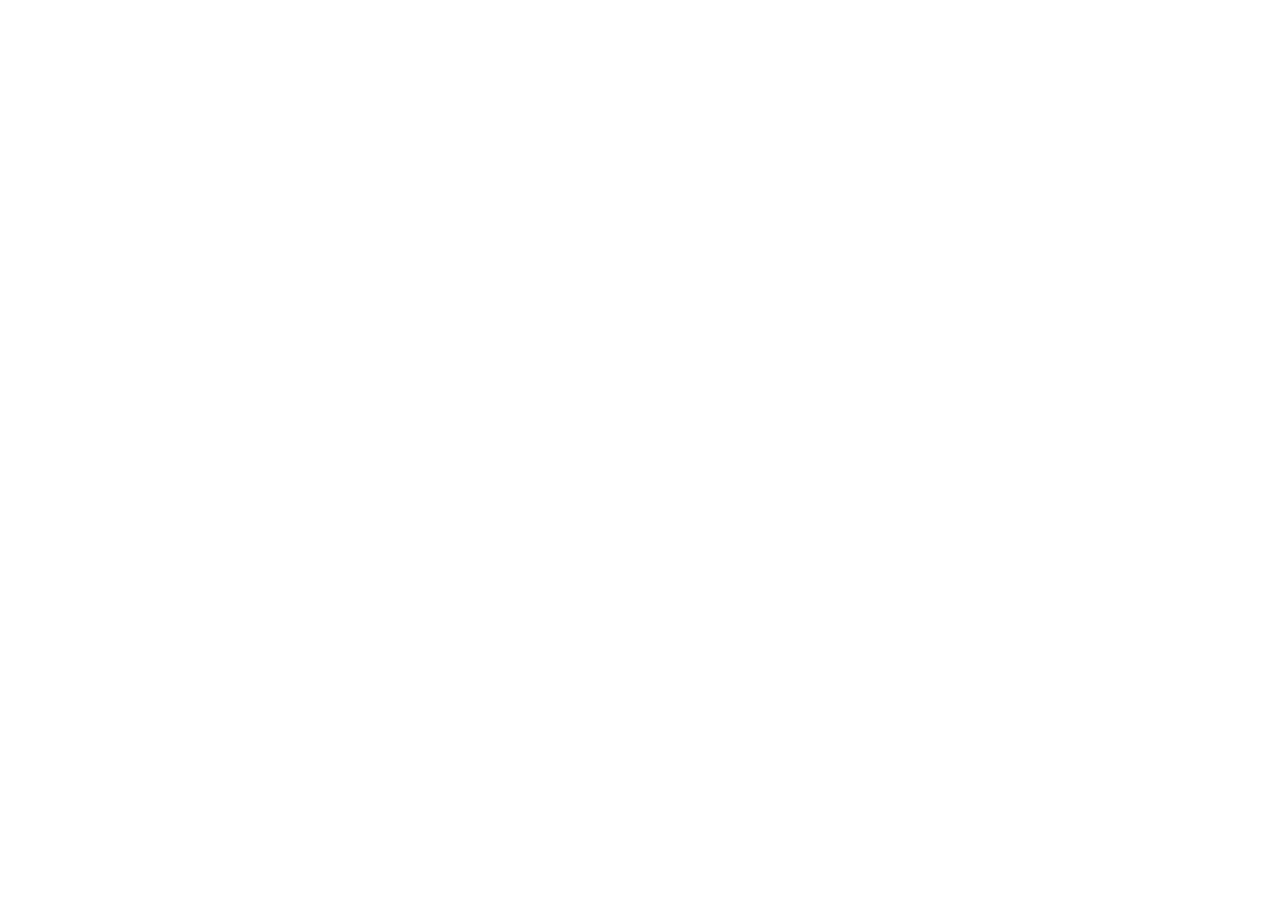
==== commit eaac7685: "Add files via upload" ====
--- a/resources.html
+++ b/resources.html
@@ -94,22 +94,13 @@
       <div class="container">
         <h1>Resources</h1>
 
-        <div class="resource-list">
+        <div class="resource-list" id="resource-list-archive">
           <article class="resource-item">
             <img src="images/resource-before-abraham.png" alt="Book cover for Before Abraham...I AM! The Claims of Christ from the Gospel of John by Tim Marrow" width="165" height="264" class="resource-item-book">
             <div>
               <h3>Before Abraham&hellip;I Am!:<br>The Claims of Christ from the Gospel of John</h3>
               <p class="resource-author">by Tim Marrow</p>
               <p>&ldquo;I AM&rdquo; is Jesus&rsquo;s boldest declaration about Himself. Christ Jesus says that where I am, there is God; God lives, speaks, calls, loves, chooses, forgives, suffers, and dies. In <em>Before Abraham&hellip;I AM!</em>, author Tim Marrow examines the seven claims of Christ as the Great I AM, demonstrating how Jesus uses simple, everyday objects to represent His claims &mdash; from the &ldquo;bread of life&rdquo; to the &ldquo;light of the world.&rdquo; Marrow helps readers understand the promises behind Jesus&rsquo;s statements of &ldquo;I AM,&rdquo; because Christ Jesus is the eternal God, without beginning and without ending &mdash; He truly is the great I AM.</p>
-            </div>
-          </article>
-
-          <article class="resource-item">
-            <img src="images/resource-marrow-minute.jpg" alt="Placeholder graphic — The Marrow Minute resource series" width="165" height="165" class="resource-item-square">
-            <div>
-              <h3>The Marrow Minute</h3>
-              <p class="resource-author">by Tim Marrow</p>
-              <p>DRAFT COPY &mdash; placeholder description. Lorem ipsum dolor sit amet, consectetur adipiscing elit, sed do eiusmod tempor incididunt ut labore et dolore magna aliqua. Risus commodo viverra maecenas.</p>
             </div>
           </article>
         </div>
@@ -175,5 +166,6 @@
   </div>
 
   <script src="js/script.js"></script>
+  <script src="js/content-loader.js"></script>
 </body>
 </html>
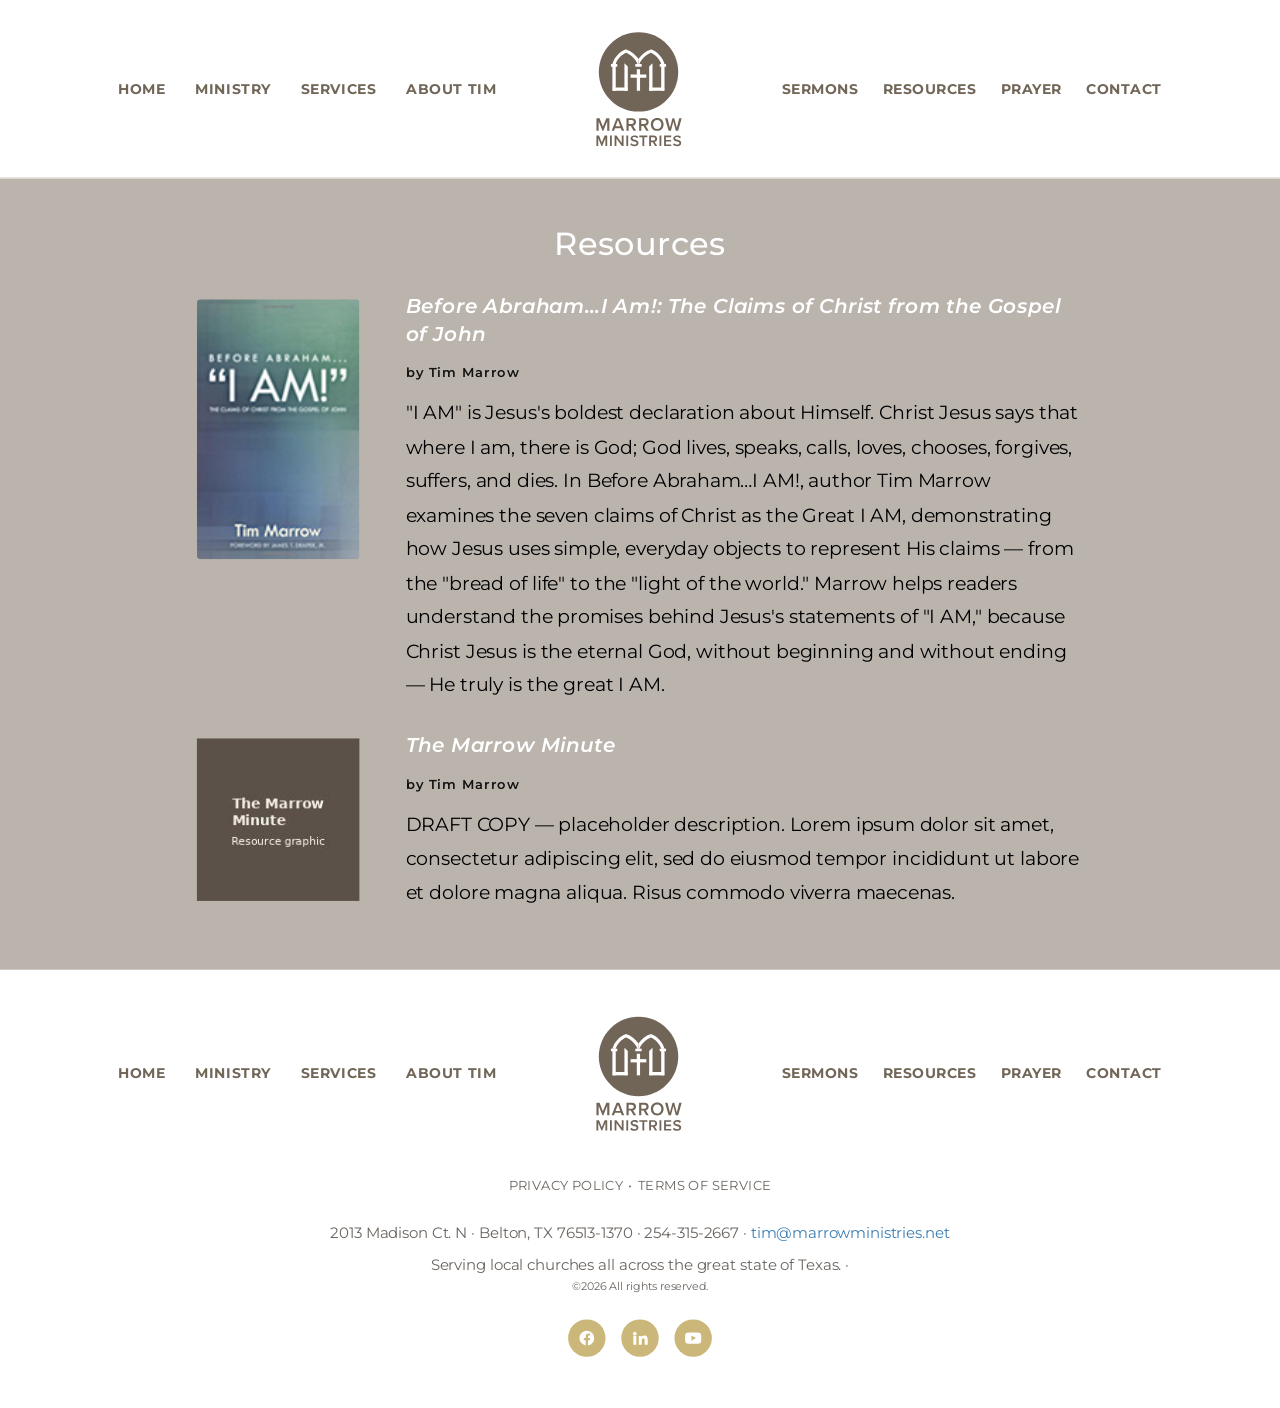
==== commit aced21dd: "Add files via upload Add new htmls for index, resources, sermons." ====
--- a/resources.html
+++ b/resources.html
@@ -165,6 +165,7 @@
   </div>
   </div>
 
+  <script src="js/scale.js"></script>
   <script src="js/script.js"></script>
   <script src="js/content-loader.js"></script>
 </body>
